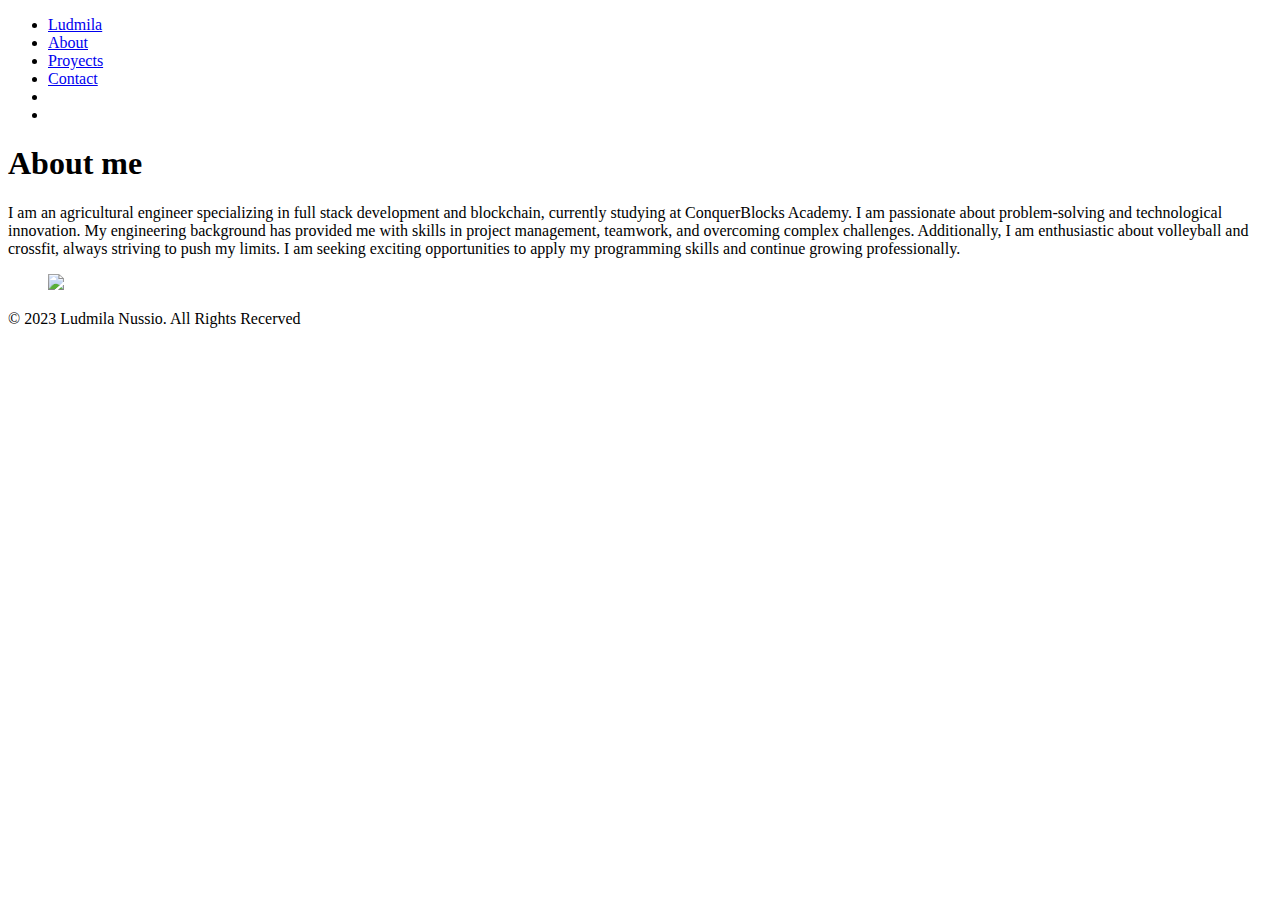
==== about.html @ cd1f941b "page editing" ====
<!doctype html>
<html class="no-js" lang="es">

<head>
  <!-- Codificación-->
  <meta charset="utf-8">

  <!-- Título para el navegador y los buscadores -->
  <title>Ludmila Nussio full stack and blockchain developer</title>

  <!-- Descripción de la página para los buscadores -->
  <meta name="description" content="Pagina web personal">

  <!-- Palabras clave para los buscadores -->
  <meta name="keywords" content="ludmila, nussio, developer, desarrollo web, full stack, blockchain">

  <!-- Para que la web sea responsive -->
  <meta name="viewport" content="width=device-width, initial-scale=1">

  <!-- Autor de la página -->
  <meta name="author" content="Ludmila Nussio">

  <!-- Favicon de la página -->
  <link rel="apple-touch-icon" sizes="57x57" href="/apple-icon-57x57.png">
  <link rel="apple-touch-icon" sizes="60x60" href="/apple-icon-60x60.png">
  <link rel="apple-touch-icon" sizes="72x72" href="/apple-icon-72x72.png">
  <link rel="apple-touch-icon" sizes="76x76" href="/apple-icon-76x76.png">
  <link rel="apple-touch-icon" sizes="114x114" href="/apple-icon-114x114.png">
  <link rel="apple-touch-icon" sizes="120x120" href="/apple-icon-120x120.png">
  <link rel="apple-touch-icon" sizes="144x144" href="/apple-icon-144x144.png">
  <link rel="apple-touch-icon" sizes="152x152" href="/apple-icon-152x152.png">
  <link rel="apple-touch-icon" sizes="180x180" href="/apple-icon-180x180.png">
  <link rel="icon" type="image/png" sizes="192x192" href="/android-icon-192x192.png">
  <link rel="icon" type="image/png" sizes="32x32" href="/favicon-32x32.png">
  <link rel="icon" type="image/png" sizes="96x96" href="/favicon-96x96.png">
  <link rel="icon" type="image/png" sizes="16x16" href="/favicon-16x16.png">
  <link rel="manifest" href="/manifest.json">
  <meta name="msapplication-TileColor" content="#ffffff">
  <meta name="msapplication-TileImage" content="/ms-icon-144x144.png">
  <meta name="theme-color" content="#ffffff">

  <!-- Para algunos navegadores móviles -->
  <meta name="msapplication-TileColor" content="#ffffff">
  <meta name="msapplication-TileImage" content="/ms-icon-144x144.png">
  <meta name="theme-color" content="#ffffff">

  <!-- archivos css -->
  <!--  <link rel="stylesheet" href="./css/style-ludmila.css" /> -->
  


</head>

<body>

  <header>
    <!--header group-->
    <div>
      <nav>
        <ul class="nav-list">
          <div class="logo">
            <!--Logo and home-->
            <li><a href="#" class="logo">Ludmila</a></li>
          </div>
          <div class="main">
            <!--Main navigation -->
            <li><a href="about.html">About</a></li>
            <li><a href="proyects.html">Proyects</a></li>
            <li><a href="contact.html">Contact</a></li>
          </div>
          <div class="social-icons">
            <!--social media icons -->
            <li><a href="https://www.linkedin.com/in/ludmila-nussio/" title="Connect with me on Linkedin"><i
                  class="fab fa-linkedin"></i></a></li>
            <li><a href="https://github.com/Ludmila-nus" title="See my code in github"><i class="fab fa-github"></i></a>
            </li>
          </div>

        </ul>
      </nav>
    </div>
  </header>

  <main>
    <!--content group-->
    <div>
      <!--tittle-->
      <h1>About me</h1>
      <!--description-->
      <p>I am an agricultural engineer specializing in full stack development and blockchain, currently studying at
        ConquerBlocks Academy. I am passionate about problem-solving and technological innovation. My engineering
        background has provided me with skills in project management, teamwork, and overcoming complex challenges.
        Additionally, I am enthusiastic about volleyball and crossfit, always striving to push my limits. I am seeking
        exciting opportunities to apply my programming skills and continue growing professionally.</p>
        <figure>
          <img src=" alt="">
        </figure>
    </div>



  </main>

  <footer>
    <p>© 2023 Ludmila Nussio. All Rights Recerved</p>
  </footer>

</body>

</html>
---- css/style-ludmila.css ----
font-family: 'Josefin Slab', serif;
font-family: 'Just Another Hand', cursive;
font-family: 'Sarala', sans-serif;

html {
    margin: 0;
    padding: 0;
    box-sizing: border-box;
    text-decoration: none;
    border: none;
    outline: none;
    scroll-behavior: smooth;
}

:root {
    --text-color: #090002;
    --bg-color: #4C4B4B;
    --second-bg-color: #D9D8D8;
    --main-color: #FF7086;
  
    --color-1: #6D6C6C;
    --color-2: #8F8E8E;
    --color-3: #B4B2B2;
  }
  

body {
    font-family: 'Sarala', sans-serif;
    font-size: 62.5%;
    background-color: var(--second-bg-color);
}

nav {
    background: var(--bg-color);

}

ul.nav-list {
    list-style-type: none; /* Quita los puntos de lista */
    display: flex; /* Utiliza flexbox para organizar los elementos todos en linea*/
    justify-content: space-between; /* Distribuye espacio entre los elementos */
}

li {
    display: inline; /* Muestra los elementos en línea horizontalmente */
    margin-right: 10px; /* Añade margen derecho para separar los elementos */
}



ul.nav-list a {
    color: var(--second-bg-color);
    font-size: 2em;
    font-weight: 500;
    text-transform: capitalize;
    text-decoration-line: none;

}

ul.nav-list a:hover, div.icons a:hover{
    background-color: var(--main-color);
}


.tittle h1{
    font-family: 'Josefin Slab', serif;
    font-size: 3em;
    white-space: pre-line;
    color:var(--main-color)
}

.tittle p{
    font-family: 'Just Another Hand', cursive;
    font-size: 2.5em;
    color:var(--bg-color)
}

div.icons a{
    font-size: 2em;
    color: var(--main-color);
}

.icons h2{
    font-size: 1.5em;
    color:var(--color-1)
}
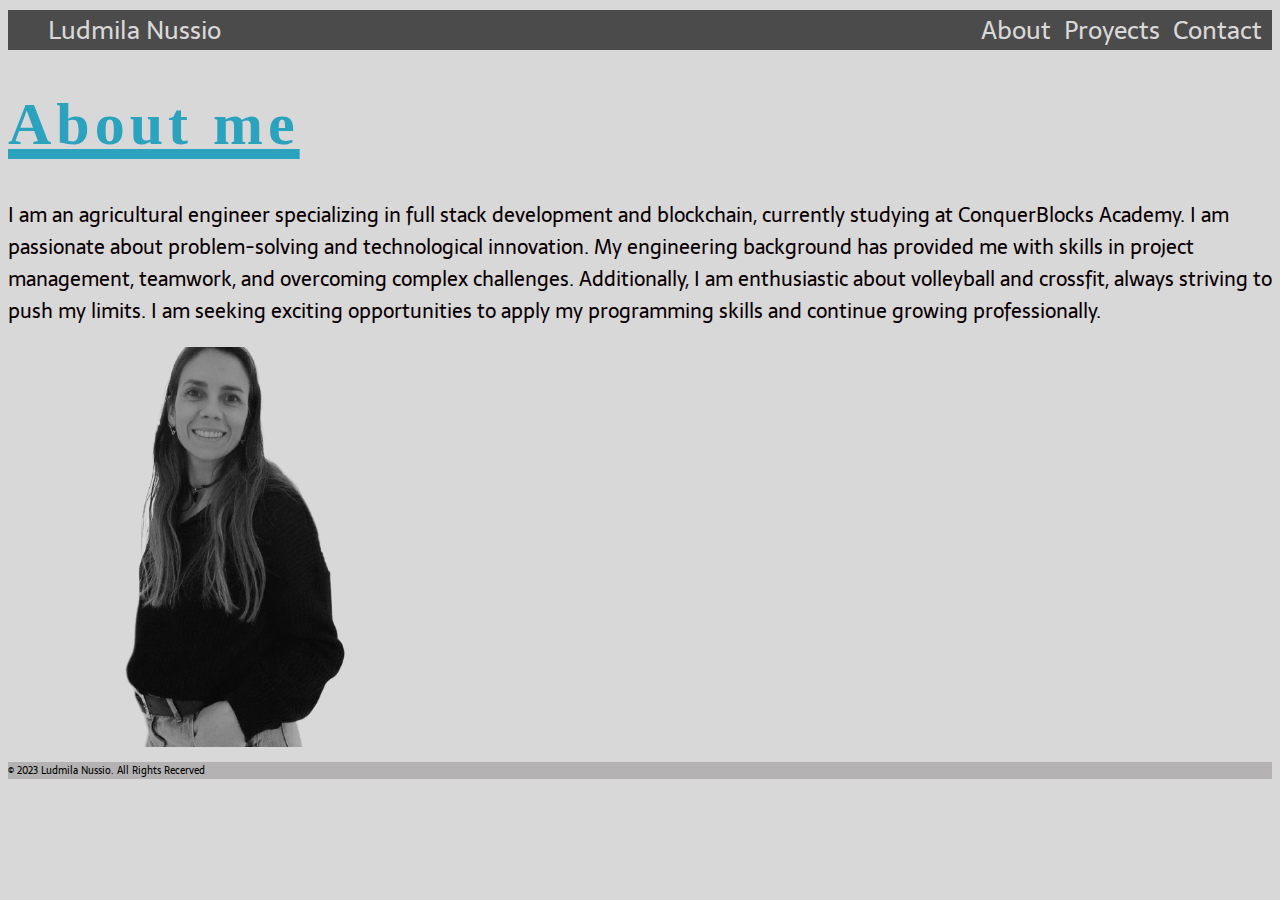
==== commit 33ec699a: "CSS style sheet editing" ====
--- a/about.html
+++ b/about.html
@@ -45,9 +45,17 @@
   <meta name="theme-color" content="#ffffff">
 
   <!-- archivos css -->
-  <!--  <link rel="stylesheet" href="./css/style-ludmila.css" /> -->
-  
+  <link rel="stylesheet" href="./css/style-ludmila.css" />
 
+  <!-- google fonts -->
+  <link rel="preconnect" href="https://fonts.googleapis.com">
+  <link rel="preconnect" href="https://fonts.gstatic.com" crossorigin>
+  <link
+    href="https://fonts.googleapis.com/css2?family=Just+Another+Hand&family=Sarala:wght@400;700&family=Signika+Negative&display=swap"
+    rel="stylesheet">
+
+  <!--boostrap icons-->
+  <link rel="stylesheet" href="https://cdn.jsdelivr.net/npm/bootstrap-icons@1.10.5/font/bootstrap-icons.css">
 
 </head>
 
@@ -60,20 +68,13 @@
         <ul class="nav-list">
           <div class="logo">
             <!--Logo and home-->
-            <li><a href="#" class="logo">Ludmila</a></li>
+            <li><a href="index.html">ludmila nussio</a></li>
           </div>
           <div class="main">
             <!--Main navigation -->
             <li><a href="about.html">About</a></li>
-            <li><a href="proyects.html">Proyects</a></li>
+            <li><a href="proyects.html">proyects</a></li>
             <li><a href="contact.html">Contact</a></li>
-          </div>
-          <div class="social-icons">
-            <!--social media icons -->
-            <li><a href="https://www.linkedin.com/in/ludmila-nussio/" title="Connect with me on Linkedin"><i
-                  class="fab fa-linkedin"></i></a></li>
-            <li><a href="https://github.com/Ludmila-nus" title="See my code in github"><i class="fab fa-github"></i></a>
-            </li>
           </div>
 
         </ul>
@@ -83,21 +84,28 @@
 
   <main>
     <!--content group-->
-    <div>
-      <!--tittle-->
-      <h1>About me</h1>
-      <!--description-->
-      <p>I am an agricultural engineer specializing in full stack development and blockchain, currently studying at
-        ConquerBlocks Academy. I am passionate about problem-solving and technological innovation. My engineering
-        background has provided me with skills in project management, teamwork, and overcoming complex challenges.
-        Additionally, I am enthusiastic about volleyball and crossfit, always striving to push my limits. I am seeking
-        exciting opportunities to apply my programming skills and continue growing professionally.</p>
+    <section>
+      <div class="about-me">
+        <!--tittle-->
+        <h1>About me</h1>
+        <!--description-->
+        <p>I am an agricultural engineer specializing in full stack development and blockchain, currently studying at
+          ConquerBlocks Academy. I am passionate about problem-solving and technological innovation. My engineering
+          background has provided me with skills in project management, teamwork, and overcoming complex challenges.
+          Additionally, I am enthusiastic about volleyball and crossfit, always striving to push my limits. I am seeking
+          exciting opportunities to apply my programming skills and continue growing professionally.</p>
         <figure>
-          <img src=" alt="">
+          <picture>
+          <img src="./img/yo/ludmila.png" alt="Ludmila" width="300px">
+        </picture>
         </figure>
-    </div>
+      </div>
 
+    </section>
+    <section>
+  
 
+    </section>
 
   </main>
 
--- a/css/style-ludmila.css
+++ b/css/style-ludmila.css
@@ -1,4 +1,4 @@
-font-family: 'Josefin Slab', serif;
+font-family: 'Signika Negative', sans-serif;
 font-family: 'Just Another Hand', cursive;
 font-family: 'Sarala', sans-serif;
 
@@ -16,7 +16,7 @@
     --text-color: #090002;
     --bg-color: #4C4B4B;
     --second-bg-color: #D9D8D8;
-    --main-color: #FF7086;
+    --main-color: #2ca3be;
   
     --color-1: #6D6C6C;
     --color-2: #8F8E8E;
@@ -24,7 +24,7 @@
   }
   
 
-body {
+body, footer {
     font-family: 'Sarala', sans-serif;
     font-size: 62.5%;
     background-color: var(--second-bg-color);
@@ -33,6 +33,11 @@
 nav {
     background: var(--bg-color);
 
+}
+
+footer{
+    font-size: 1em;
+    background-color: var(--color-3);
 }
 
 ul.nav-list {
@@ -50,7 +55,7 @@
 
 ul.nav-list a {
     color: var(--second-bg-color);
-    font-size: 2em;
+    font-size: 2.5em;
     font-weight: 500;
     text-transform: capitalize;
     text-decoration-line: none;
@@ -61,9 +66,13 @@
     background-color: var(--main-color);
 }
 
+.logo a{
+    font-weight: 700;
+}
+
 
 .tittle h1{
-    font-family: 'Josefin Slab', serif;
+    font-family: 'Signika Negative', sans-serif;
     font-size: 3em;
     white-space: pre-line;
     color:var(--main-color)
@@ -72,7 +81,8 @@
 .tittle p{
     font-family: 'Just Another Hand', cursive;
     font-size: 2.5em;
-    color:var(--bg-color)
+    color:var(--bg-color);
+    letter-spacing: +2px;
 }
 
 div.icons a{
@@ -83,4 +93,48 @@
 .icons h2{
     font-size: 1.5em;
     color:var(--color-1)
-}+}
+
+/* html about me */
+
+.about-me h1{
+    font-family: 'Just Another Hand', cursive;
+    font-size: 6em;
+    letter-spacing: +5px;
+    text-decoration-line: underline;
+    text-decoration-thickness: 10px;
+    color:var(--main-color);
+}
+
+.about-me p{
+    font-size: 2em;
+    color:var(--text-color)
+}
+
+
+
+/* html contact */
+
+.contact h1{
+    font-family: 'Just Another Hand', cursive;
+    font-size: 6em;
+    letter-spacing: +5px;
+   
+    color:var(--bg-color);
+}
+
+.fieldset fieldset{
+    font-family: 'Signika Negative', sans-serif;
+    font-size: 1.8em;
+    background-color: var(--color-3);
+
+}
+
+.fieldset fieldset legend{
+    color: var(--bg-color);
+    font-size: 1.2em;
+}
+
+.fieldset fieldset button{
+    background-color: var(--main-color);
+}
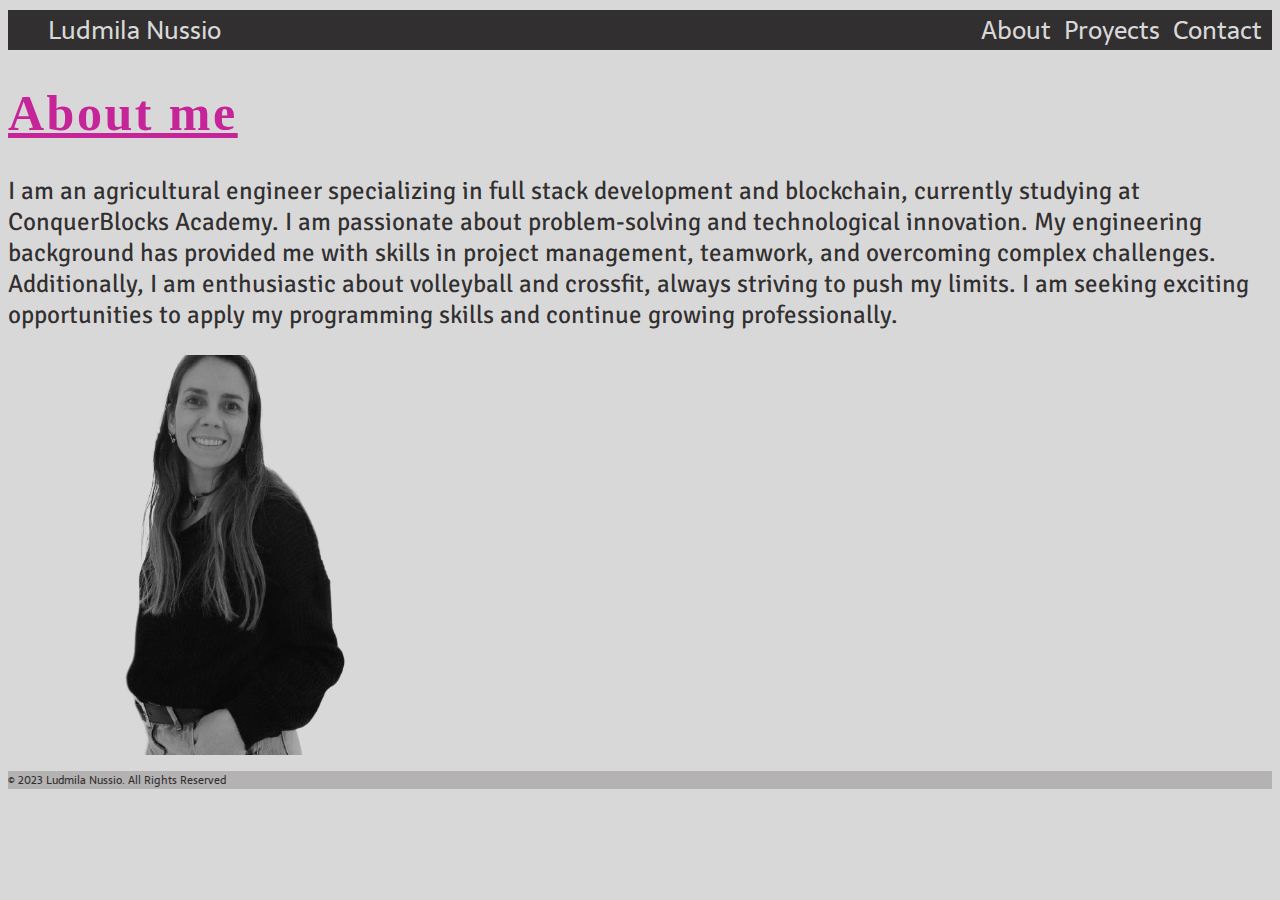
==== commit 8facee90: "text edition" ====
--- a/about.html
+++ b/about.html
@@ -110,7 +110,7 @@
   </main>
 
   <footer>
-    <p>© 2023 Ludmila Nussio. All Rights Recerved</p>
+    <p>© 2023 Ludmila Nussio. All Rights Reserved</p>
   </footer>
 
 </body>
--- a/css/style-ludmila.css
+++ b/css/style-ludmila.css
@@ -1,7 +1,3 @@
-font-family: 'Signika Negative', sans-serif;
-font-family: 'Just Another Hand', cursive;
-font-family: 'Sarala', sans-serif;
-
 html {
     margin: 0;
     padding: 0;
@@ -13,45 +9,53 @@
 }
 
 :root {
+    --font-family-primary: 'Sarala', sans-serif;
+    --font-family-secondary: 'Signika Negative', sans-serif;
+    --font-family-heading: 'Just Another Hand', cursive;
+        
     --text-color: #090002;
-    --bg-color: #4C4B4B;
+    --bg-color: #312f2f;
     --second-bg-color: #D9D8D8;
-    --main-color: #2ca3be;
-  
+    --main-color: #c52598;
+
     --color-1: #6D6C6C;
     --color-2: #8F8E8E;
     --color-3: #B4B2B2;
-  }
-  
+}
+
 
 body, footer {
-    font-family: 'Sarala', sans-serif;
+    font-family: var(--font-family-primary);
     font-size: 62.5%;
     background-color: var(--second-bg-color);
 }
 
 nav {
     background: var(--bg-color);
-
 }
 
-footer{
+footer {
     font-size: 1em;
     background-color: var(--color-3);
+    
 }
 
+
 ul.nav-list {
-    list-style-type: none; /* Quita los puntos de lista */
-    display: flex; /* Utiliza flexbox para organizar los elementos todos en linea*/
-    justify-content: space-between; /* Distribuye espacio entre los elementos */
+    list-style-type: none;
+    /* Quita los puntos de lista */
+    display: flex;
+    /* Utiliza flexbox para organizar los elementos todos en linea*/
+    justify-content: space-between;
+    /* Distribuye espacio entre los elementos */
 }
 
 li {
-    display: inline; /* Muestra los elementos en línea horizontalmente */
-    margin-right: 10px; /* Añade margen derecho para separar los elementos */
+    display: inline;
+    /* Muestra los elementos en línea horizontalmente */
+    margin-right: 10px;
+    /* Añade margen derecho para separar los elementos */
 }
-
-
 
 ul.nav-list a {
     color: var(--second-bg-color);
@@ -59,82 +63,75 @@
     font-weight: 500;
     text-transform: capitalize;
     text-decoration-line: none;
-
 }
 
-ul.nav-list a:hover, div.icons a:hover{
+ul.nav-list a:hover, div.icons a:hover {
     background-color: var(--main-color);
 }
 
-.logo a{
-    font-weight: 700;
+
+h1 {
+    font-family: var(--font-family-heading);
+    font-size: 5em;
+    letter-spacing: +2.5px;
+    white-space: pre-line;
+    color: var(--main-color);
 }
 
-
-.tittle h1{
-    font-family: 'Signika Negative', sans-serif;
-    font-size: 3em;
-    white-space: pre-line;
-    color:var(--main-color)
+p {
+    font-family: var(--font-family-secondary);
+    font-size: 2.5em;
+    color: var(--bg-color);
+    
 }
 
-.tittle p{
-    font-family: 'Just Another Hand', cursive;
-    font-size: 2.5em;
-    color:var(--bg-color);
-    letter-spacing: +2px;
+footer p{
+    font-family: var(--font-family-primary);
+    font-size: 1.1em;
 }
 
-div.icons a{
+div.icons a {
     font-size: 2em;
     color: var(--main-color);
 }
 
-.icons h2{
+div.icons h2 {
     font-size: 1.5em;
-    color:var(--color-1)
+    color: var(--color-1)
 }
+
 
 /* html about me */
 
-.about-me h1{
-    font-family: 'Just Another Hand', cursive;
-    font-size: 6em;
-    letter-spacing: +5px;
+div.about-me h1 {
     text-decoration-line: underline;
-    text-decoration-thickness: 10px;
-    color:var(--main-color);
-}
-
-.about-me p{
-    font-size: 2em;
-    color:var(--text-color)
+    text-decoration-thickness: 5px;
 }
 
 
 
 /* html contact */
 
-.contact h1{
-    font-family: 'Just Another Hand', cursive;
-    font-size: 6em;
-    letter-spacing: +5px;
-   
-    color:var(--bg-color);
+div.fieldset fieldset {
+    font-family: var(--font-family-primary);
+    font-size: 0.5em;
+    background-color: var(--color-3);
 }
 
-.fieldset fieldset{
-    font-family: 'Signika Negative', sans-serif;
-    font-size: 1.8em;
-    background-color: var(--color-3);
-
+div.fieldset fieldset legend {
+    color: var(--bg-color);
+    letter-spacing: +1px;
+    font-size: 3em;
 }
 
-.fieldset fieldset legend{
-    color: var(--bg-color);
-    font-size: 1.2em;
+div.fieldset fieldset button {
+    background-color: var(--main-color);
 }
 
-.fieldset fieldset button{
-    background-color: var(--main-color);
+address{
+    font-size: 2.8em;
+    color: var(--main-color);
+    letter-spacing: +3px;
+    font-weight: 700;
 }
+
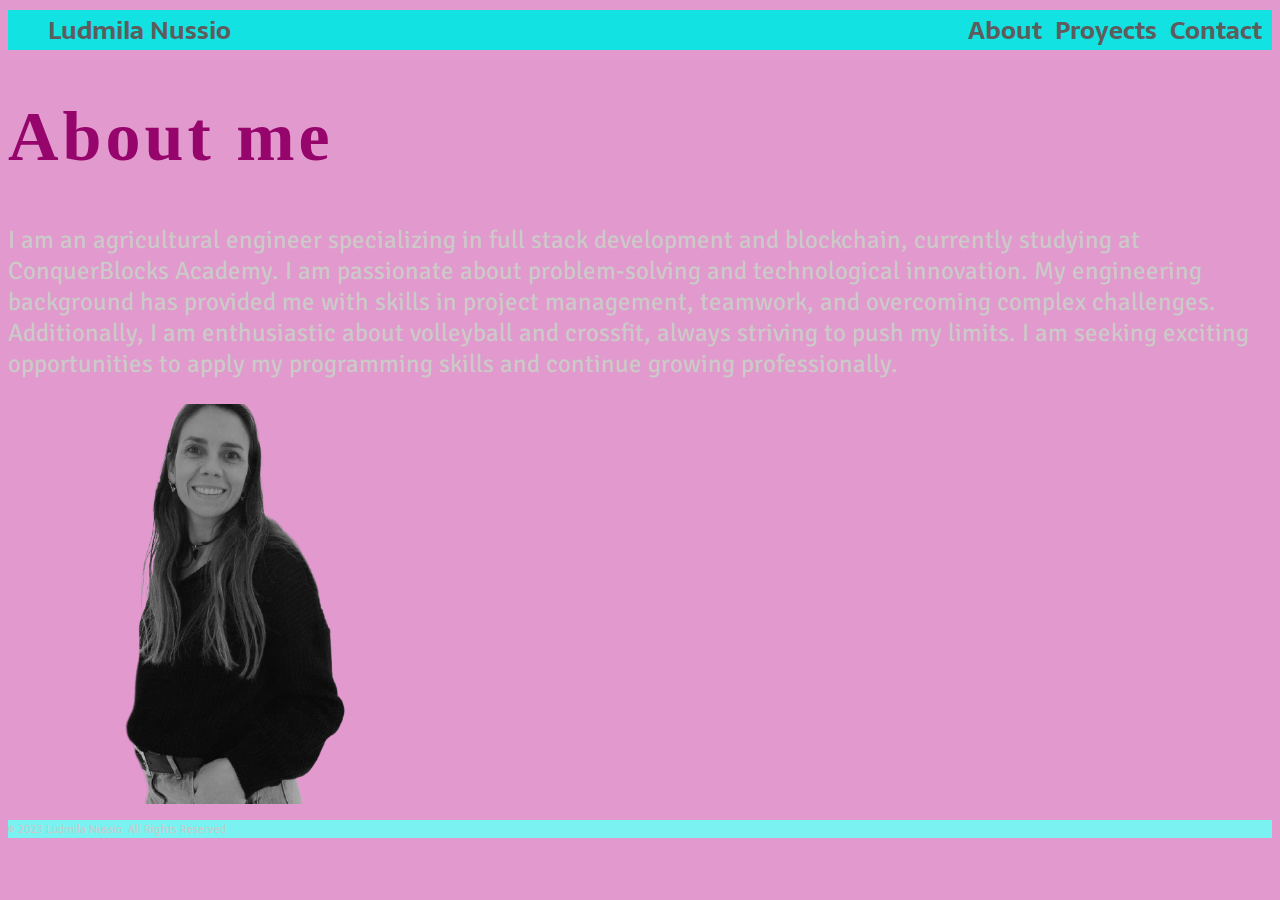
==== commit e392e91c: "page edition" ====
--- a/about.html
+++ b/about.html
@@ -59,7 +59,7 @@
 
 </head>
 
-<body>
+<body class="about-me">
 
   <header>
     <!--header group-->
--- a/css/style-ludmila.css
+++ b/css/style-ludmila.css
@@ -1,6 +1,6 @@
 html {
     margin: 0;
-    padding: 0;
+    padding: 10;
     box-sizing: border-box;
     text-decoration: none;
     border: none;
@@ -8,33 +8,54 @@
     scroll-behavior: smooth;
 }
 
+/* Aplica el fondo solo en la página de inicio (index.html) */
+body.inicio {
+    background-image: url('../img/wallpapers/bodegon-libros-versus-tecnologia.jpg');
+    background-size: cover;
+    background-repeat: no-repeat;
+}
+
+
 :root {
     --font-family-primary: 'Sarala', sans-serif;
     --font-family-secondary: 'Signika Negative', sans-serif;
-    --font-family-heading: 'Just Another Hand', cursive;
+    --font-family-secondary-2: 'Just Another Hand', cursive;
         
-    --text-color: #090002;
-    --bg-color: #312f2f;
-    --second-bg-color: #D9D8D8;
-    --main-color: #c52598;
+    --text-color: #5e5c5d;
+    --bg-color: #ccc9c9;
+    --second-bg-color: #fcfcfc;
+    --main-color: #95056c;
 
-    --color-1: #6D6C6C;
-    --color-2: #8F8E8E;
-    --color-3: #B4B2B2;
+    --color-1: #13e2e2;
+    --color-2: rgb(126, 243, 247);
+    --color-3: #7af2f2;
+    --color-4: #e299cd;
+}
+
+.neon-text-1 {
+    color: var(--color-1);
+    text-shadow: 0 0 10px rgba(22, 167, 172, 0.8), 0 0 20px rgba(22, 167, 172, 0.8), 0 0 30px rgba(22, 167, 172, 0.8);
+}
+
+.neon-text-2 {
+    color: var(--color-2);
+    text-shadow: 0 0 10px rgba(149, 5, 108, 0.8), 0 0 20px rgba(149, 5, 108, 0.8), 0 0 30px rgba(149, 5, 108, 0.8);
 }
 
 
-body, footer {
+body{
     font-family: var(--font-family-primary);
     font-size: 62.5%;
-    background-color: var(--second-bg-color);
+   
 }
 
+
 nav {
-    background: var(--bg-color);
+    background: var(--color-1);
 }
 
 footer {
+    font-family: var(--font-family-secondary-2);
     font-size: 1em;
     background-color: var(--color-3);
     
@@ -58,24 +79,25 @@
 }
 
 ul.nav-list a {
-    color: var(--second-bg-color);
+    color: var(--text-color);
     font-size: 2.5em;
-    font-weight: 500;
+    font-weight: 800;
     text-transform: capitalize;
     text-decoration-line: none;
 }
 
 ul.nav-list a:hover, div.icons a:hover {
-    background-color: var(--main-color);
+    background-color: var(--color-2);
 }
 
 
 h1 {
-    font-family: var(--font-family-heading);
-    font-size: 5em;
-    letter-spacing: +2.5px;
+    font-family: var(--font-family-secondary-2);
+    font-size: 7em;
+    letter-spacing: +4px;
     white-space: pre-line;
     color: var(--main-color);
+
 }
 
 p {
@@ -104,10 +126,11 @@
 /* html about me */
 
 div.about-me h1 {
-    text-decoration-line: underline;
-    text-decoration-thickness: 5px;
+ 
 }
-
+body.about-me{
+    background-color: var(--color-4);
+}
 
 
 /* html contact */
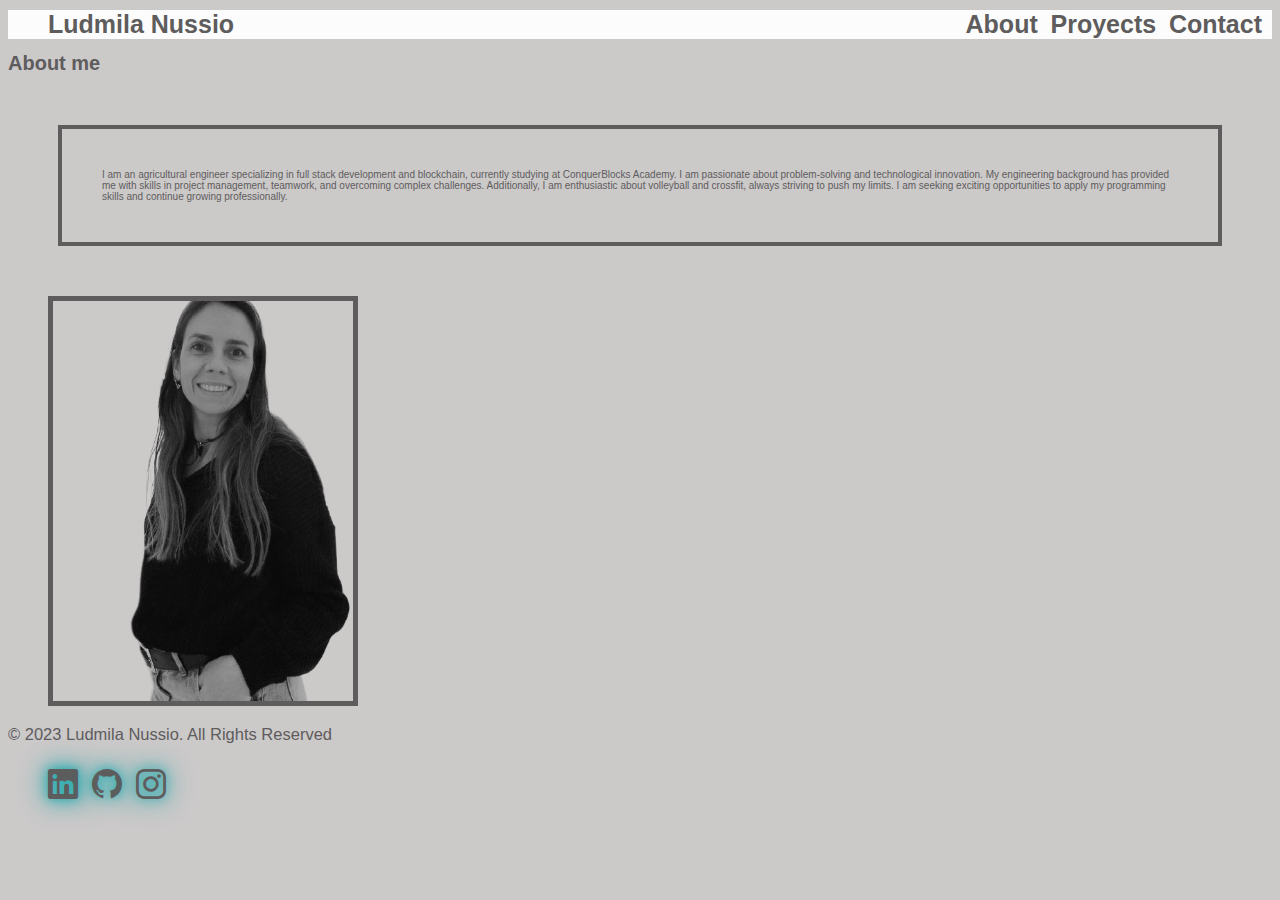
==== commit 05b07ee3: "page editing" ====
--- a/about.html
+++ b/about.html
@@ -64,7 +64,7 @@
   <header>
     <!--header group-->
     <div>
-      <nav>
+      <nav class="nav-about-me">
         <ul class="nav-list">
           <div class="logo">
             <!--Logo and home-->
@@ -95,7 +95,7 @@
           Additionally, I am enthusiastic about volleyball and crossfit, always striving to push my limits. I am seeking
           exciting opportunities to apply my programming skills and continue growing professionally.</p>
         <figure>
-          <picture>
+          <picture class="me">
           <img src="./img/yo/ludmila.png" alt="Ludmila" width="300px">
         </picture>
         </figure>
@@ -110,8 +110,25 @@
   </main>
 
   <footer>
-    <p>© 2023 Ludmila Nussio. All Rights Reserved</p>
+    <div>
+      <p>© 2023 Ludmila Nussio. All Rights Reserved</p>
+    </div>
+
+    <section>
+      <div>
+        <ul class="icons-footer">
+          <li class="neon-text-1"><a href="https://www.linkedin.com/in/ludmila-nussio/"
+              title="Connect with me on Linkedin"><i class="bi bi-linkedin"></i></a></li>
+          <li class="neon-text-1"><a href="https://github.com/Ludmila-nus" title="See my code in github"><i
+                class="bi bi-github"></i></a>
+          <li class="neon-text-1"><a href="https://www.instagram.com/ludmilanussio/" title="Follow me in Instagram "><i
+                class="bi bi-instagram"></i></a></li>
+          </li>
+      </div>
+      </ul>
+    </section>
   </footer>
+
 
 </body>
 
--- a/css/style-ludmila.css
+++ b/css/style-ludmila.css
@@ -17,9 +17,9 @@
 
 
 :root {
-    --font-family-primary: 'Sarala', sans-serif;
+    --font-family-primary: 'Lato', sans-serif;
     --font-family-secondary: 'Signika Negative', sans-serif;
-    --font-family-secondary-2: 'Just Another Hand', cursive;
+    --font-family-secondary-2: 'Sarala', sans-serif;
         
     --text-color: #5e5c5d;
     --bg-color: #ccc9c9;
@@ -46,36 +46,20 @@
 body{
     font-family: var(--font-family-primary);
     font-size: 62.5%;
-   
-}
-
+}
 
 nav {
-    background: var(--color-1);
-}
-
-footer {
-    font-family: var(--font-family-secondary-2);
-    font-size: 1em;
-    background-color: var(--color-3);
-    
-}
-
+    background: var(--bg-color);
+}
 
 ul.nav-list {
-    list-style-type: none;
-    /* Quita los puntos de lista */
-    display: flex;
-    /* Utiliza flexbox para organizar los elementos todos en linea*/
-    justify-content: space-between;
-    /* Distribuye espacio entre los elementos */
-}
-
-li {
-    display: inline;
-    /* Muestra los elementos en línea horizontalmente */
-    margin-right: 10px;
-    /* Añade margen derecho para separar los elementos */
+    list-style-type: none; /* Quita los puntos de lista */
+    display: flex; /* Utiliza flexbox para organizar los elementos todos en linea*/
+    justify-content: space-between; /* Distribuye espacio entre los elementos */
+}
+ul.nav-list li {
+    display: inline; /* Muestra los elementos en línea horizontalmente */
+    margin-right: 10px; /* Añade margen derecho para separar los elementos */
 }
 
 ul.nav-list a {
@@ -86,75 +70,158 @@
     text-decoration-line: none;
 }
 
-ul.nav-list a:hover, div.icons a:hover {
+ul.nav-list a:hover, ul.icons a:hover {
     background-color: var(--color-2);
 }
 
-
-h1 {
+ul.icons li {
+    display: inline; /* Muestra los elementos en línea horizontalmente */
+    margin: 20px 10px 10px 1000px;
+}
+
+ul.icons a {
+    font-size: 3.5em;
+    color: var(--main-color);
+
+}
+
+ul.icons h2 {
+    font-size: 1.5em;
+    color: var(--color-1);
+    margin: 20px 10px 40px 1000px;
+}
+
+.tittle h1 {
     font-family: var(--font-family-secondary-2);
-    font-size: 7em;
+    font-size: 5em;
+    text-align: right;
     letter-spacing: +4px;
     white-space: pre-line;
-    color: var(--main-color);
-
-}
-
-p {
+    margin: 20px 10px 40px 550px;
+}
+
+.font-1 {
+    font-weight: 100;
+}
+
+.font-2{
+    font-weight: 900;
+    font-style: italic;
+}
+.font-3 {
+    font-weight: 300;
+    font-size: 0.8em;
+}
+
+.tittle p{
     font-family: var(--font-family-secondary);
     font-size: 2.5em;
+    text-align: right;
     color: var(--bg-color);
+    margin: 20px 10px 40px 600px;
     
 }
 
+
+/* footer */
+footer {
+    font-family: var(--font-family-secondary-2);
+    font-size: 1.5em;
+}
+
 footer p{
+    color: var(--text-color);
     font-family: var(--font-family-primary);
     font-size: 1.1em;
 }
 
-div.icons a {
+ul.icons-footer {  
+    list-style-type: none; 
+    justify-content: space-between; 
+}
+
+ul.icons-footer a {
     font-size: 2em;
-    color: var(--main-color);
-}
-
-div.icons h2 {
-    font-size: 1.5em;
-    color: var(--color-1)
+    color: var(--text-color);
+}
+
+
+ul.icons-footer li {
+    display: inline; /* Muestra los elementos en línea horizontalmente */
+    margin-right: 10px; /* Añade margen derecho para separar los elementos */
+}
+
+ul.icons-footer a:hover {
+    background-color: var(--color-2);
 }
 
 
 /* html about me */
-
-div.about-me h1 {
- 
-}
+nav.nav-about-me {
+    background-color: var(--second-bg-color);
+}
+
+div.about-me h1, div.about-me p{
+    color: var(--text-color);
+}
+
+
 body.about-me{
-    background-color: var(--color-4);
+    background-color: var(--bg-color);
+}
+
+.me img {
+    border: 5px solid var(--text-color);
+}
+
+div.about-me p {
+    border: 4px solid var(--text-color);
+    padding: 40px;
+    margin: 50px;
+}
+
+
+
+/* proyects */
+div.proyects h1, div.proyects p{
+    color: var(--text-color);
 }
 
 
 /* html contact */
+div.contact h1{
+    font-family: var(--font-family-secondary-2);
+    font-size: 5em;
+    letter-spacing: +4px;
+    white-space: pre-line;
+    color:var(--text-color);
+
+}
 
 div.fieldset fieldset {
     font-family: var(--font-family-primary);
     font-size: 0.5em;
-    background-color: var(--color-3);
-}
-
-div.fieldset fieldset legend {
-    color: var(--bg-color);
-    letter-spacing: +1px;
-    font-size: 3em;
-}
+    background-color:var(--bg-color);
+
+    
+}
+div.fieldset p{
+    color: var(--text-color);
+    font-size: 4em
+}
+div.fieldset h2 {
+    color: var(--text-color);
+    font-size: 2em;
+}
+
 
 div.fieldset fieldset button {
-    background-color: var(--main-color);
+    background-color: var(--bg-color);
 }
 
 address{
     font-size: 2.8em;
-    color: var(--main-color);
+    color: var(--text-color);
     letter-spacing: +3px;
     font-weight: 700;
-}
-
+}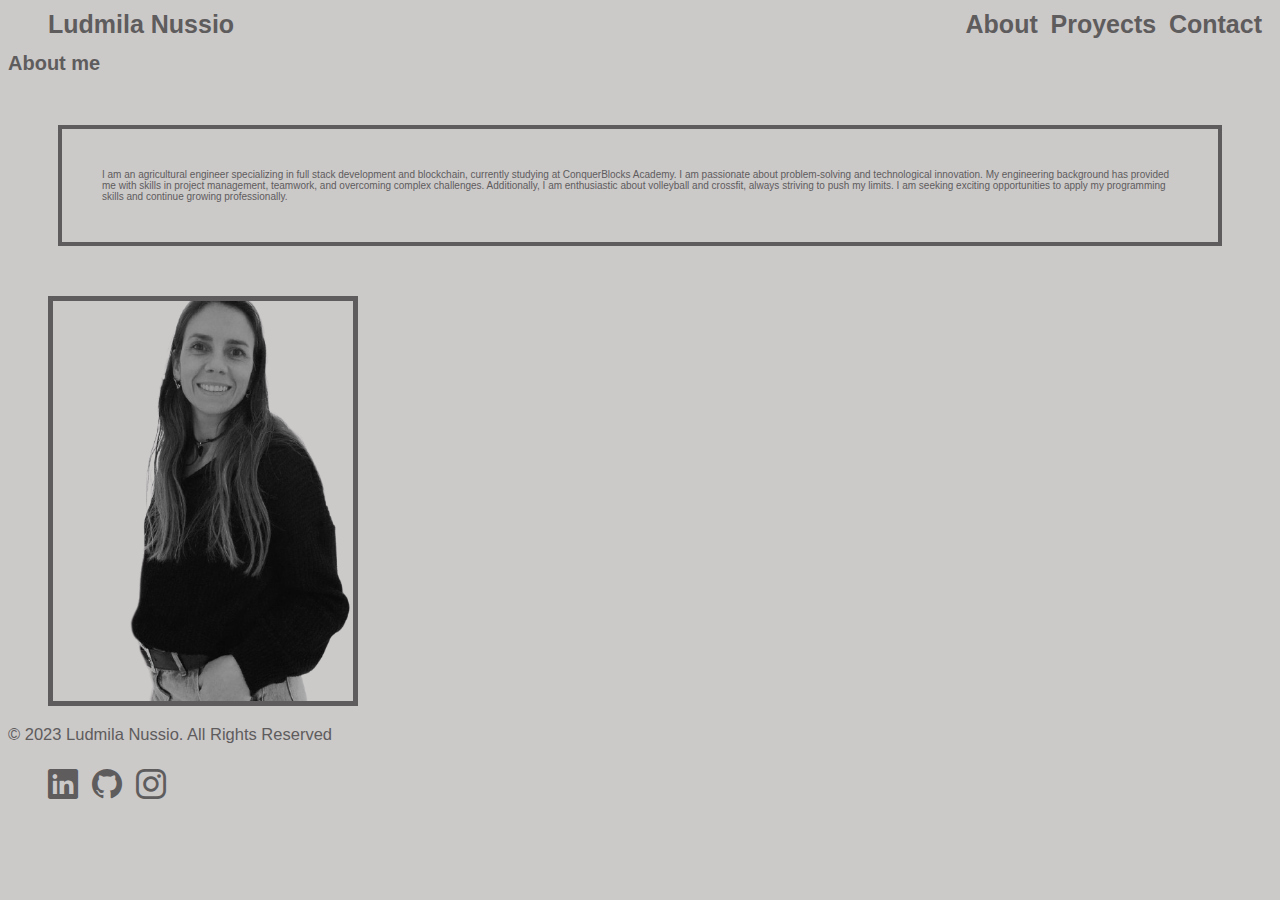
==== commit 69cea5a4: "testing new design" ====
--- a/about.html
+++ b/about.html
@@ -63,8 +63,8 @@
 
   <header>
     <!--header group-->
-    <div>
-      <nav class="nav-about-me">
+    <div class="nav-var">
+      <nav>
         <ul class="nav-list">
           <div class="logo">
             <!--Logo and home-->
@@ -76,7 +76,6 @@
             <li><a href="proyects.html">proyects</a></li>
             <li><a href="contact.html">Contact</a></li>
           </div>
-
         </ul>
       </nav>
     </div>
@@ -117,11 +116,11 @@
     <section>
       <div>
         <ul class="icons-footer">
-          <li class="neon-text-1"><a href="https://www.linkedin.com/in/ludmila-nussio/"
+          <li><a href="https://www.linkedin.com/in/ludmila-nussio/"
               title="Connect with me on Linkedin"><i class="bi bi-linkedin"></i></a></li>
-          <li class="neon-text-1"><a href="https://github.com/Ludmila-nus" title="See my code in github"><i
+          <li><a href="https://github.com/Ludmila-nus" title="See my code in github"><i
                 class="bi bi-github"></i></a>
-          <li class="neon-text-1"><a href="https://www.instagram.com/ludmilanussio/" title="Follow me in Instagram "><i
+          <li><a href="https://www.instagram.com/ludmilanussio/" title="Follow me in Instagram "><i
                 class="bi bi-instagram"></i></a></li>
           </li>
       </div>
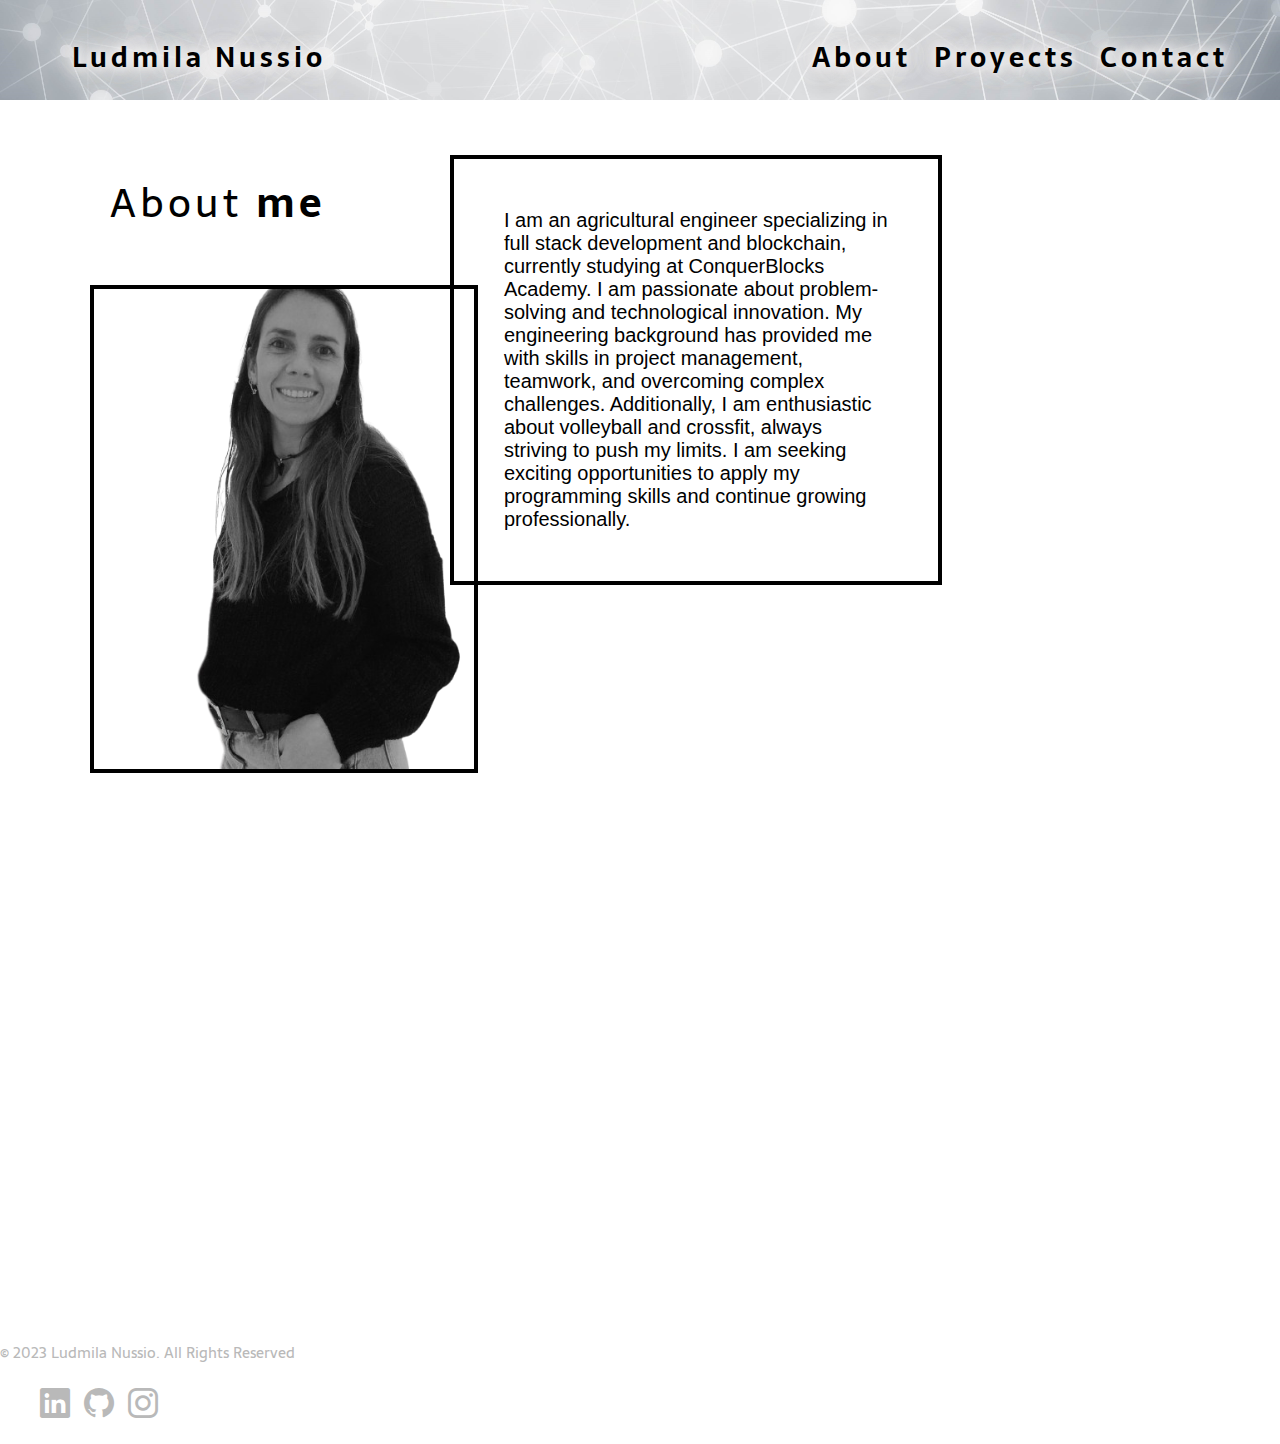
==== commit eec2334d: "testing new design" ====
--- a/about.html
+++ b/about.html
@@ -86,7 +86,7 @@
     <section>
       <div class="about-me">
         <!--tittle-->
-        <h1>About me</h1>
+        <h1><span class="font-1">About </span> <span class="font-2"></span>me</h1>
         <!--description-->
         <p>I am an agricultural engineer specializing in full stack development and blockchain, currently studying at
           ConquerBlocks Academy. I am passionate about problem-solving and technological innovation. My engineering
--- a/css/style-ludmila.css
+++ b/css/style-ludmila.css
@@ -1,35 +1,25 @@
 html {
     margin: 0;
-    padding: 10;
-    box-sizing: border-box;
     text-decoration: none;
     border: none;
     outline: none;
     scroll-behavior: smooth;
 }
 
-/* Aplica el fondo solo en la página de inicio (index.html) */
-body.inicio {
-    background-image: url('../img/wallpapers/bodegon-libros-versus-tecnologia.jpg');
-    background-size: cover;
-    background-repeat: no-repeat;
-}
-
-
 :root {
     --font-family-primary: 'Lato', sans-serif;
     --font-family-secondary: 'Signika Negative', sans-serif;
     --font-family-secondary-2: 'Sarala', sans-serif;
-        
-    --text-color: #5e5c5d;
-    --bg-color: #ccc9c9;
-    --second-bg-color: #fcfcfc;
-    --main-color: #95056c;
-
-    --color-1: #13e2e2;
+
+    --text-color: #000000;
+    --bg-color: #3b3b3b;
+    --second-bg-color: #777777;
+    --main-color: #b9b9b9;
+
+    --color-1: #ffffff;
     --color-2: rgb(126, 243, 247);
     --color-3: #7af2f2;
-    --color-4: #e299cd;
+    --color-4: #cbc8ca;
 }
 
 .neon-text-1 {
@@ -42,53 +32,128 @@
     text-shadow: 0 0 10px rgba(149, 5, 108, 0.8), 0 0 20px rgba(149, 5, 108, 0.8), 0 0 30px rgba(149, 5, 108, 0.8);
 }
 
-
-body{
+body {
     font-family: var(--font-family-primary);
     font-size: 62.5%;
-}
-
-nav {
-    background: var(--bg-color);
+    /* 1 rem equivale al 10% del tamaño de fuente predeterminado del navegador. 
+    Esto facilita las conversiones de tamaños de fuente en rem. 
+    tamaño de fuente de 16px = 1.6rem en lugar de 16px.*/
+}
+
+/* Aplica el fondo solo en la página de inicio (index.html) */
+body.inicio {
+    background-image: linear-gradient(to right top, #000000, #3b3b3b, #777777, #b9b9b9, #ffffff);
+    background-size: cover;
+    background-repeat: no-repeat;
+    margin: 0px;
+}
+
+
+div.nav-var>nav {
+    background-image: url('../img/banner/banner1.png');
+    height: 100px;
+    background-size: cover;
+    padding: 2.5%;
+    box-sizing: border-box;
+    margin: 0px;
 }
 
 ul.nav-list {
     list-style-type: none; /* Quita los puntos de lista */
     display: flex; /* Utiliza flexbox para organizar los elementos todos en linea*/
-    justify-content: space-between; /* Distribuye espacio entre los elementos */
-}
+    justify-content: space-between;/* Distribuye espacio entre los elementos */
+    position: relative;
+    bottom: 20%;
+
+}
+
 ul.nav-list li {
-    display: inline; /* Muestra los elementos en línea horizontalmente */
-    margin-right: 10px; /* Añade margen derecho para separar los elementos */
+    display: inline;
+    margin-right: 20px;
 }
 
 ul.nav-list a {
-    color: var(--text-color);
-    font-size: 2.5em;
+    font-family: var(--font-family-secondary-2);
+    letter-spacing: +4px;
+    color: var(--text-color);
+    font-size: 2.7em;
     font-weight: 800;
     text-transform: capitalize;
     text-decoration-line: none;
-}
-
-ul.nav-list a:hover, ul.icons a:hover {
+    text-shadow:
+        0 0 10px var(--color-1),
+        0 0 20px var(--color-1),
+        0 0 30px var(--color-1),
+        0 0 40px var(--color-1),
+        0 0 10px var(--color-4),
+        0 0 20px var(--color-4),
+        0 0 30px var(--color-4),
+        0 0 40px var(--color-4);
+
+}
+
+ul.nav-list a:hover {
+    background-color: var(--bg-color);
+    color: var(--color-1);
+    text-shadow:
+        0 0 10px var(--color-1),
+        0 0 20px var(--color-1),
+        0 0 30px var(--color-1),
+        0 0 40px var(--color-1),
+        0 0 10px var(--bg-color),
+        /* Cambiar a negro */
+        0 0 20px var(--bg-color),
+        /* Cambiar a negro */
+        0 0 30px var(--bg-color),
+        /* Cambiar a negro */
+        0 0 40px var(--bg-color);
+    /* Cambiar a negro */
+}
+
+ul.icons a:hover {
     background-color: var(--color-2);
+    color: var(--text-color);
 }
 
 ul.icons li {
-    display: inline; /* Muestra los elementos en línea horizontalmente */
-    margin: 20px 10px 10px 1000px;
+    display: inline;
+    /* Muestra los elementos en línea horizontalmente */
+    margin: 20px;
 }
 
 ul.icons a {
     font-size: 3.5em;
     color: var(--main-color);
-
+    position: relative;
+    left: 700px;
 }
 
 ul.icons h2 {
     font-size: 1.5em;
     color: var(--color-1);
-    margin: 20px 10px 40px 1000px;
+    margin: 20px;
+    position: relative;
+    left: 700px;
+}
+
+.icons {
+    position: relative;
+}
+
+.social-icons {
+    position: relative;
+    bottom: 100px;
+    left: 300px;
+}
+
+
+.tittle {
+    background-image: url(../img/home/computer3.png);
+    background-position: left top;
+    background-size: cover;
+    background-repeat: no-repeat;
+    opacity: 70%;
+    margin-bottom: 100px;
 }
 
 .tittle h1 {
@@ -97,29 +162,42 @@
     text-align: right;
     letter-spacing: +4px;
     white-space: pre-line;
-    margin: 20px 10px 40px 550px;
+    margin-top: 0px;
+    margin-bottom: 50px;
+    padding: 50px;
+
+    width: 750px;
+    height: 100px;
+
+    position: relative;
+    left: 520px;
 }
 
 .font-1 {
     font-weight: 100;
 }
 
-.font-2{
+.font-2 {
     font-weight: 900;
     font-style: italic;
 }
+
 .font-3 {
     font-weight: 300;
     font-size: 0.8em;
 }
 
-.tittle p{
+.tittle p {
     font-family: var(--font-family-secondary);
     font-size: 2.5em;
     text-align: right;
     color: var(--bg-color);
-    margin: 20px 10px 40px 600px;
-    
+    margin-top: 50px;
+    padding: 50px;
+    width: 750px;
+    height: 100px;
+    position: relative;
+    left: 520px;
 }
 
 
@@ -129,26 +207,21 @@
     font-size: 1.5em;
 }
 
-footer p{
-    color: var(--text-color);
-    font-family: var(--font-family-primary);
-    font-size: 1.1em;
-}
-
-ul.icons-footer {  
-    list-style-type: none; 
-    justify-content: space-between; 
-}
+footer p {
+    color: var(--main-color);
+}
+
 
 ul.icons-footer a {
     font-size: 2em;
-    color: var(--text-color);
+    color: var(--main-color);
 }
 
 
 ul.icons-footer li {
-    display: inline; /* Muestra los elementos en línea horizontalmente */
-    margin-right: 10px; /* Añade margen derecho para separar los elementos */
+    display: inline;  
+    margin-right: 10px;
+   
 }
 
 ul.icons-footer a:hover {
@@ -157,58 +230,90 @@
 
 
 /* html about me */
-nav.nav-about-me {
-    background-color: var(--second-bg-color);
-}
-
-div.about-me h1, div.about-me p{
-    color: var(--text-color);
-}
-
-
-body.about-me{
-    background-color: var(--bg-color);
-}
+body.about-me {
+    background-color: var(--color-1);
+    margin: 0px;
+}
+
+.about-me h1 {
+    font-family: var(--font-family-secondary-2);
+    font-size: 4em;
+    letter-spacing: +4px;
+    margin-top: 0px;
+    margin-bottom: 20px;
+    padding: 20px;
+    position: relative;
+    left: 90px;
+    top: 50px;
+}
+
+div.about-me p{
+    color: var(--text-color);
+    font-size: 2em;
+    width: 30%;
+    height: 80%;
+    border: 4px solid var(--text-color);
+    padding: 50px;
+    margin: 50px;
+    position: relative;
+    left: 400px;
+    bottom: 100px;
+
+}
+
 
 .me img {
-    border: 5px solid var(--text-color);
-}
-
-div.about-me p {
+    width: 30%;
+    height: 30%;
     border: 4px solid var(--text-color);
-    padding: 40px;
     margin: 50px;
-}
+    position: relative;
+    bottom: 500px;
+    padding-right:10px;
+    padding-left: 10px;
+}
+
 
 
 
 /* proyects */
-div.proyects h1, div.proyects p{
+body.proyects {
+    margin: 0px;
+}
+
+div.proyects h1,
+div.proyects p {
     color: var(--text-color);
 }
 
 
 /* html contact */
-div.contact h1{
+body.contact-me {
+    margin: 0px;
+}
+
+div.contact h1 {
     font-family: var(--font-family-secondary-2);
     font-size: 5em;
     letter-spacing: +4px;
     white-space: pre-line;
-    color:var(--text-color);
+    color: var(--text-color);
 
 }
 
 div.fieldset fieldset {
     font-family: var(--font-family-primary);
-    font-size: 0.5em;
-    background-color:var(--bg-color);
-
-    
-}
-div.fieldset p{
+    font-size: 0.4em;
+    ;
+
+
+}
+
+div.fieldset p {
     color: var(--text-color);
     font-size: 4em
 }
+
 div.fieldset h2 {
     color: var(--text-color);
     font-size: 2em;
@@ -216,10 +321,15 @@
 
 
 div.fieldset fieldset button {
-    background-color: var(--bg-color);
-}
-
-address{
+    background-color: var(--second-bg-color);
+}
+
+div.my-details {
+    background-color: var(--color-4);
+    font-size: 1.3em;
+}
+
+address {
     font-size: 2.8em;
     color: var(--text-color);
     letter-spacing: +3px;
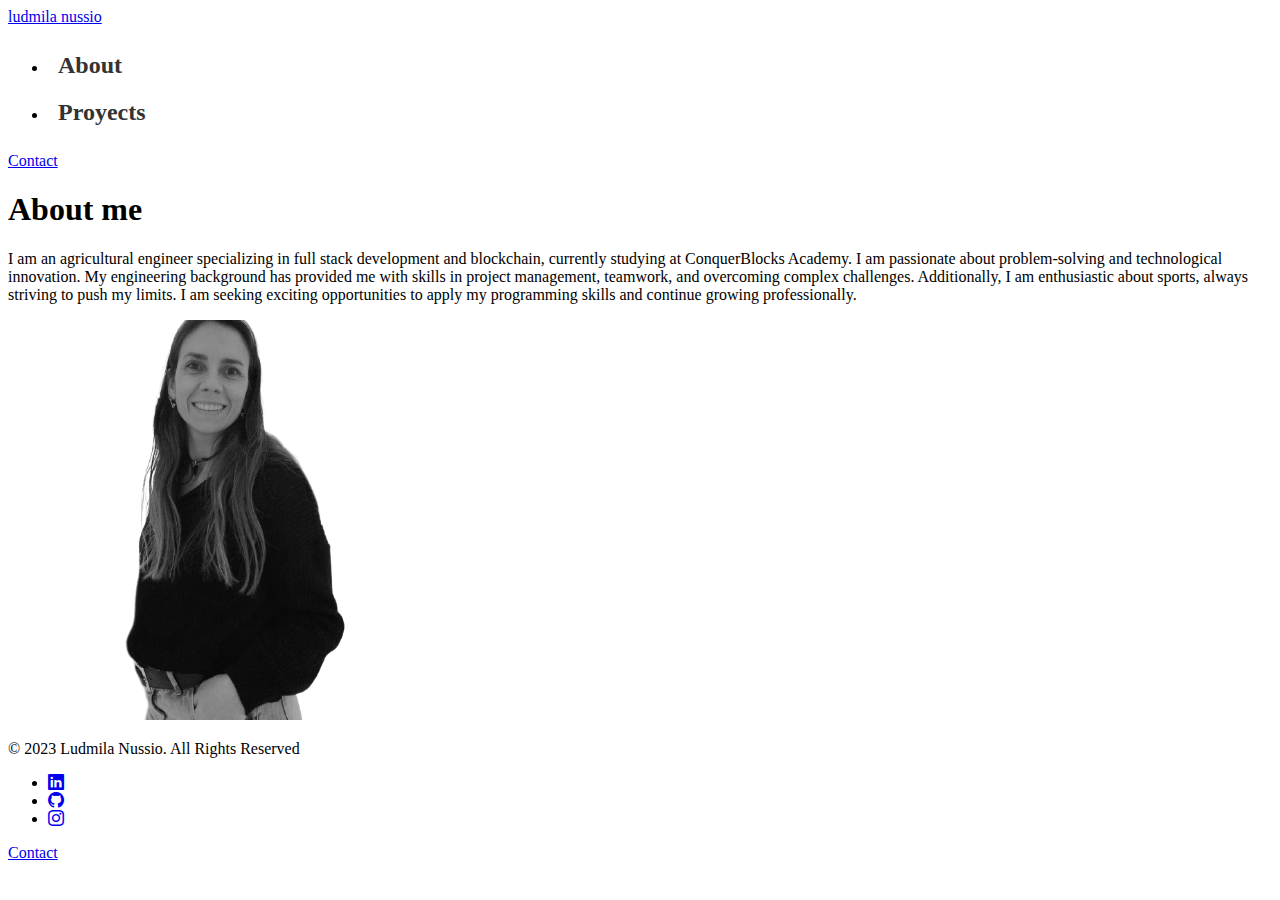
==== commit dabc6d14: "editing with sass - responsive web" ====
--- a/about.html
+++ b/about.html
@@ -2,25 +2,17 @@
 <html class="no-js" lang="es">
 
 <head>
-  <!-- Codificación-->
-  <meta charset="utf-8">
 
-  <!-- Título para el navegador y los buscadores -->
-  <title>Ludmila Nussio full stack and blockchain developer</title>
+  <meta charset="UTF-8" />
+  <title>Ludmila Nussio Engineer and full stack developer</title>
+  <meta name="viewport" content="width=device-width, initial-scale=1.0" />
 
-  <!-- Descripción de la página para los buscadores -->
   <meta name="description" content="Pagina web personal">
 
-  <!-- Palabras clave para los buscadores -->
   <meta name="keywords" content="ludmila, nussio, developer, desarrollo web, full stack, blockchain">
 
-  <!-- Para que la web sea responsive -->
-  <meta name="viewport" content="width=device-width, initial-scale=1">
-
-  <!-- Autor de la página -->
   <meta name="author" content="Ludmila Nussio">
 
-  <!-- Favicon de la página -->
   <link rel="apple-touch-icon" sizes="57x57" href="/apple-icon-57x57.png">
   <link rel="apple-touch-icon" sizes="60x60" href="/apple-icon-60x60.png">
   <link rel="apple-touch-icon" sizes="72x72" href="/apple-icon-72x72.png">
@@ -39,45 +31,44 @@
   <meta name="msapplication-TileImage" content="/ms-icon-144x144.png">
   <meta name="theme-color" content="#ffffff">
 
-  <!-- Para algunos navegadores móviles -->
   <meta name="msapplication-TileColor" content="#ffffff">
   <meta name="msapplication-TileImage" content="/ms-icon-144x144.png">
   <meta name="theme-color" content="#ffffff">
 
-  <!-- archivos css -->
-  <link rel="stylesheet" href="./css/style-ludmila.css" />
+  <link rel="stylesheet" href="./css/style-page.css" />
 
   <!-- google fonts -->
   <link rel="preconnect" href="https://fonts.googleapis.com">
   <link rel="preconnect" href="https://fonts.gstatic.com" crossorigin>
   <link
-    href="https://fonts.googleapis.com/css2?family=Just+Another+Hand&family=Sarala:wght@400;700&family=Signika+Negative&display=swap"
+    href="https://fonts.googleapis.com/css2?family=Bebas+Neue&family=Montserrat:ital,wght@0,200;0,300;0,400;0,500;0,600;0,700;1,500;1,800&display=swap"
     rel="stylesheet">
 
   <!--boostrap icons-->
   <link rel="stylesheet" href="https://cdn.jsdelivr.net/npm/bootstrap-icons@1.10.5/font/bootstrap-icons.css">
 
+  <!--animate-->
+
+
 </head>
 
 <body class="about-me">
-
-  <header>
-    <!--header group-->
-    <div class="nav-var">
-      <nav>
-        <ul class="nav-list">
-          <div class="logo">
-            <!--Logo and home-->
-            <li><a href="index.html">ludmila nussio</a></li>
-          </div>
-          <div class="main">
-            <!--Main navigation -->
-            <li><a href="about.html">About</a></li>
-            <li><a href="proyects.html">proyects</a></li>
-            <li><a href="contact.html">Contact</a></li>
-          </div>
+  <header class="header">
+    <div class="header__1">
+      <a href="index.html" class="header__a"><span>ludmi</span>la <span>nus</span>sio</a>
+    </div>
+    <div class="header__2">
+      <nav class="header__nav">
+        <ul>
+          <li><a href="about.html" class="header__a">about</a></li>
+          <li><a href="proyects.html" class="header__a">proyects</a></li>
         </ul>
       </nav>
+    </div>
+    <div class="header__3">
+      <div class="header__contact">
+        <a href="contact.html" class="a-contact">Contact</a>
+      </div>
     </div>
   </header>
 
@@ -91,44 +82,44 @@
         <p>I am an agricultural engineer specializing in full stack development and blockchain, currently studying at
           ConquerBlocks Academy. I am passionate about problem-solving and technological innovation. My engineering
           background has provided me with skills in project management, teamwork, and overcoming complex challenges.
-          Additionally, I am enthusiastic about volleyball and crossfit, always striving to push my limits. I am seeking
+          Additionally, I am enthusiastic about sports, always striving to push my limits. I am seeking
           exciting opportunities to apply my programming skills and continue growing professionally.</p>
         <figure>
           <picture class="me">
-          <img src="./img/yo/ludmila.png" alt="Ludmila" width="300px">
-        </picture>
+            <img src="./img/yo/ludmila.png" alt="Ludmila" width="300px">
+          </picture>
         </figure>
       </div>
 
     </section>
     <section>
-  
+
 
     </section>
 
   </main>
 
-  <footer>
+  <footer class="footer">
     <div>
       <p>© 2023 Ludmila Nussio. All Rights Reserved</p>
     </div>
-
-    <section>
+    <section class="footer__icons">
       <div>
-        <ul class="icons-footer">
-          <li><a href="https://www.linkedin.com/in/ludmila-nussio/"
-              title="Connect with me on Linkedin"><i class="bi bi-linkedin"></i></a></li>
-          <li><a href="https://github.com/Ludmila-nus" title="See my code in github"><i
-                class="bi bi-github"></i></a>
+        <ul>
+          <li><a href="https://www.linkedin.com/in/ludmila-nussio/" title="Connect with me on Linkedin"><i
+                class="bi bi-linkedin"></i></a></li>
+          <li><a href="https://github.com/Ludmila-nus" title="See my code in github"><i class="bi bi-github"></i></a>
           <li><a href="https://www.instagram.com/ludmilanussio/" title="Follow me in Instagram "><i
                 class="bi bi-instagram"></i></a></li>
           </li>
       </div>
       </ul>
     </section>
+    <div class="footer__contact">
+      <a href="contact.html" class="a-contact">Contact</a>
+    </div>
   </footer>
-
-
+<script type="module" src="/main.js"></script>
 </body>
 
 </html>--- a/css/style-page.css
+++ b/css/style-page.css
@@ -0,0 +1,143 @@
+@import url('https://fonts.googleapis.com/css2?family=Mate:ital@1&family=Open+Sans:ital,wght@0,300;0,400;0,500;0,600;0,700;1,300;1,400;1,500;1,600;1,700&family=Roboto:ital,wght@0,100;0,300;0,400;0,500;1,100;1,300;1,400&display=swap');
+
+:root {
+    --header_font: 'Open Sans', sans-serif;
+    --content_font: 'Roboto', sans-serif;
+    --temporary_content_font: 'Mate', serif;
+
+    --bg: #fff;
+    --bg-secondary: #f8f8f8;
+    --bg-third: #f3f3f3;
+    --bg-darker: #f8f8f8;
+    --text-color: #333;
+    --text-secondary: #4e4e4e;
+    --text-third: #555;
+    --text-bold: #000;
+    --text-light: #79776d;
+    --text-link: #005fee;
+    --text-link-hover: #0050c7;
+    --text-link-bg: RGBA(255, 234, 243, 0);
+    --text-link-bg-hover: RGBA(0, 205, 238, 0.18);
+    --lighter-gray: #eee;
+    --light-gray: #ddd;
+    --medium-light-gray: #ccc;
+    --slim-border: #eee;
+    --toc-bg: #f8f3f3;
+    --toc-text: #724c24;
+    --toc-link: #5b2e00;
+    --toc-number: #b46e03;
+    --new-gradient: linear-gradient(to bottom right, #a2a2a2, #cfcecc);
+    --diagonal-line: url(data:image/svg+xml,%3Csvg preserveAspectRatio='none' xmlns='http://www.w3.org/2000/svg' viewBox='0 0 1367 172.7'%3E%3Cpath d='M1367 172.7v-14.6C385.1 158.1 0 0 0 0v172.7z' fill='%23fff'/%3E%3C/svg%3E);
+    --small-diagonal-line: url(data:image/svg+xml,%3Csvg preserveAspectRatio='none' xmlns='http://www.w3.org/2000/svg' viewBox='0 0 1183 42.14'%3E%3Cpath fill='%23fff' d='M0,0S535,78.49,1183,0V42.14H0Z'/%3E%3C/svg%3E%0A);
+    --loading: linear-gradient(to right, var(--lighter-gray) 8%, var(--light-gray) 18%, var(--lighter-gray) 33%);
+}
+}
+
+html {
+    margin: 0;
+    padding: 0;
+    box-sizing: border-box;
+    text-decoration: none;
+    border: none;
+    outline: none;
+    scroll-behavior: smooth;
+    font-family: var(--header_font);
+}
+
+body {
+    font-size: 16px;
+}
+
+
+div.nav-var nav ul {
+    font-size: 1.2em;
+    margin: 0;
+    padding: 0;
+    list-style: none;
+    display: flex;
+    justify-content: space-between;
+    gap: 10px;
+    background-color: var(--light-gray);
+
+}
+
+nav ul li a {
+    display: block;
+    text-transform: capitalize;
+    color: black;
+    text-decoration: none;
+    padding: 10px;
+    font-weight: bold;
+    color: var(--text-color);
+    font-size: 1.5rem;
+
+}
+
+nav ul div.nav-other>li a:hover {
+    border-bottom: 3px solid var(--bg3);
+}
+
+ul.dropdown {
+    padding: 0;
+    margin: 0;
+    visibility: hidden;
+    opacity: 0;
+    font-size: 0.5em;
+}
+
+ul.dropdown a {
+
+    font-size: 0.5em;
+}
+
+div.nav-var nav li:hover ul.dropdown {
+    visibility: visible;
+    opacity: 1;
+}
+
+ul.dropdown a:hover {
+    border-bottom: 3px solid var(--bg3);
+}
+
+section.tittle {
+    background-color: var(--bg2);
+    margin: 0;
+    padding: 10px;
+    color: var(--bg3);
+    position: relative;
+    width: 100%;
+    height: 100vh;
+    background-size: cover;
+    background-position: center;
+    
+}
+
+section.tittle span:first-of-type {
+    font-weight: 500;
+    font-size: 15vw; 
+    text-align: center;
+    padding: 10vw; 
+    position: relative;
+    z-index: 1;
+    max-width: 80%; 
+    text-shadow: 2px 2px 2px var();
+}
+
+section.tittle img {
+    width: 40%;
+    height: auto; 
+    position: absolute;
+    top: 0;
+    left: 250px;
+    z-index: 2;
+}
+
+section.tittle span:nth-of-type(2) {
+    font-weight: 500;
+    font-size: 4vw; 
+    text-align: center;
+    padding: 10vw; 
+    position: relative;
+    z-index: 3;
+    max-width: 80%; 
+}